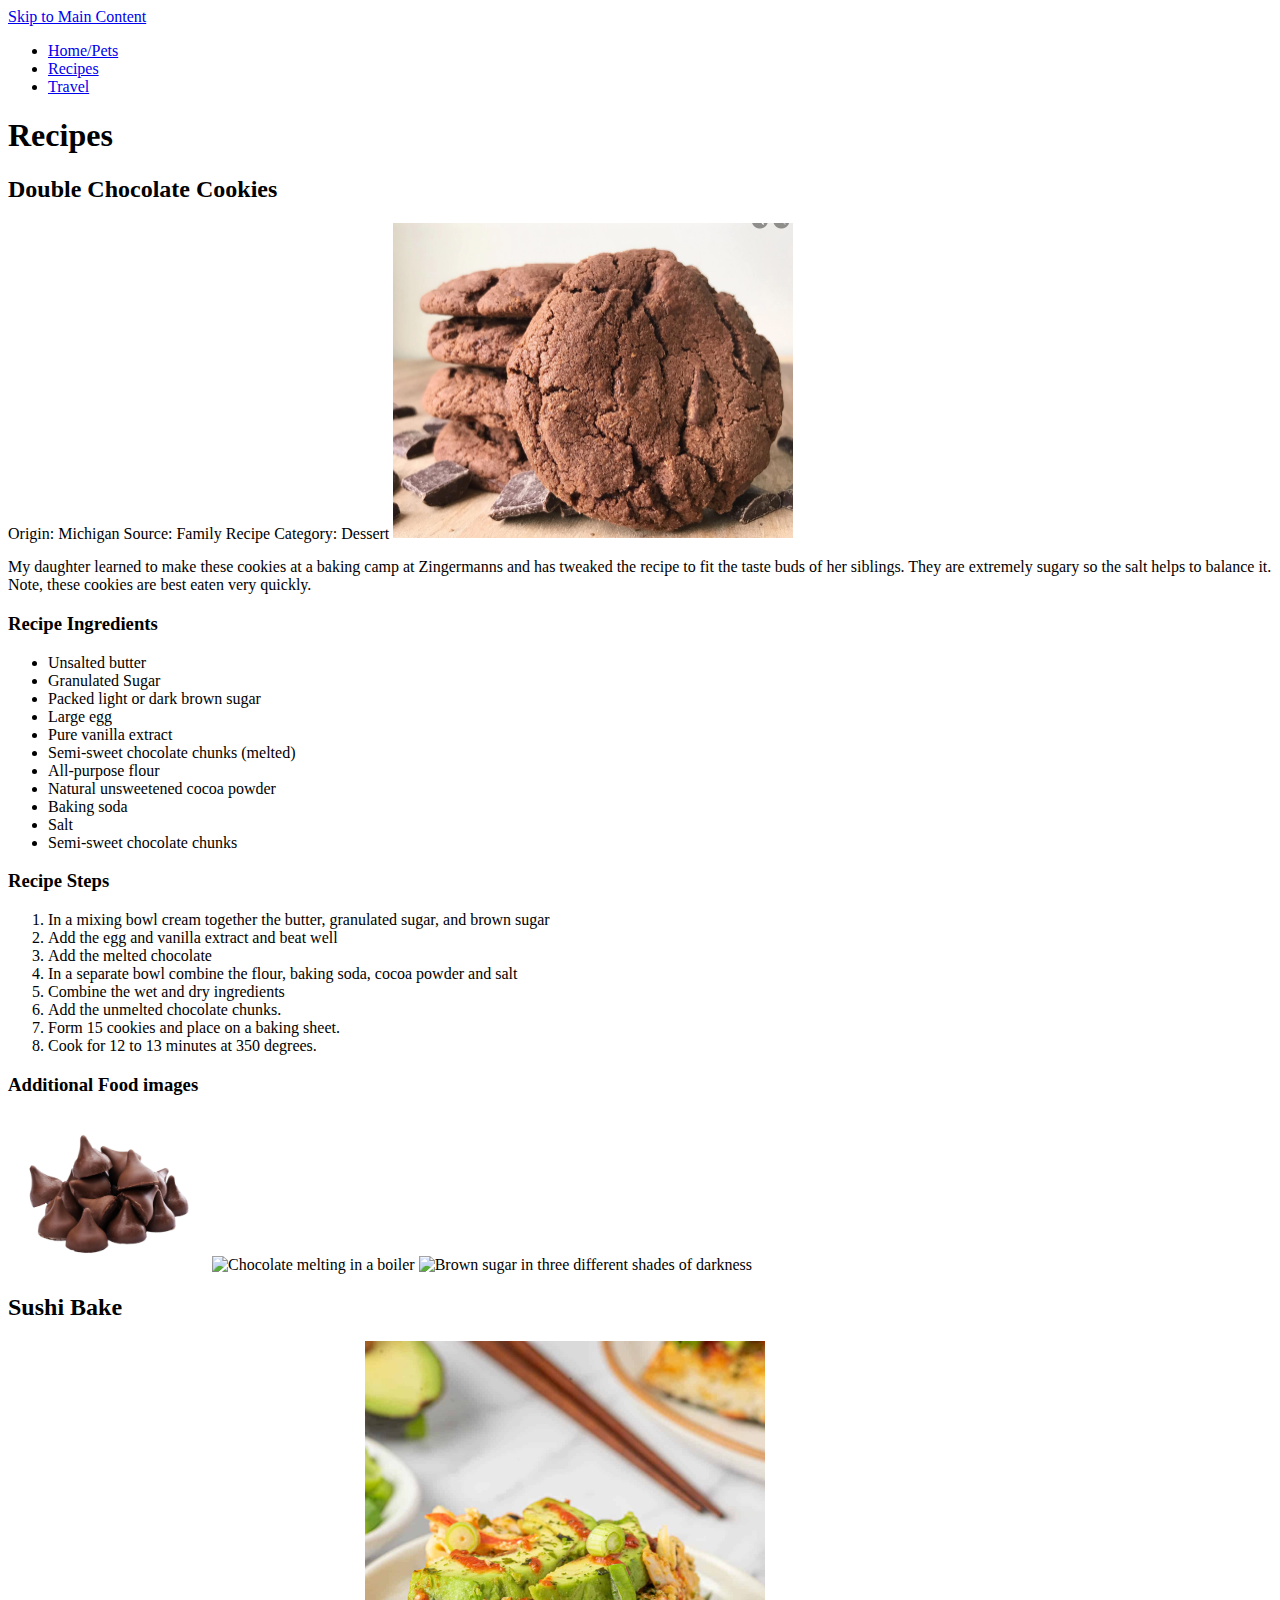
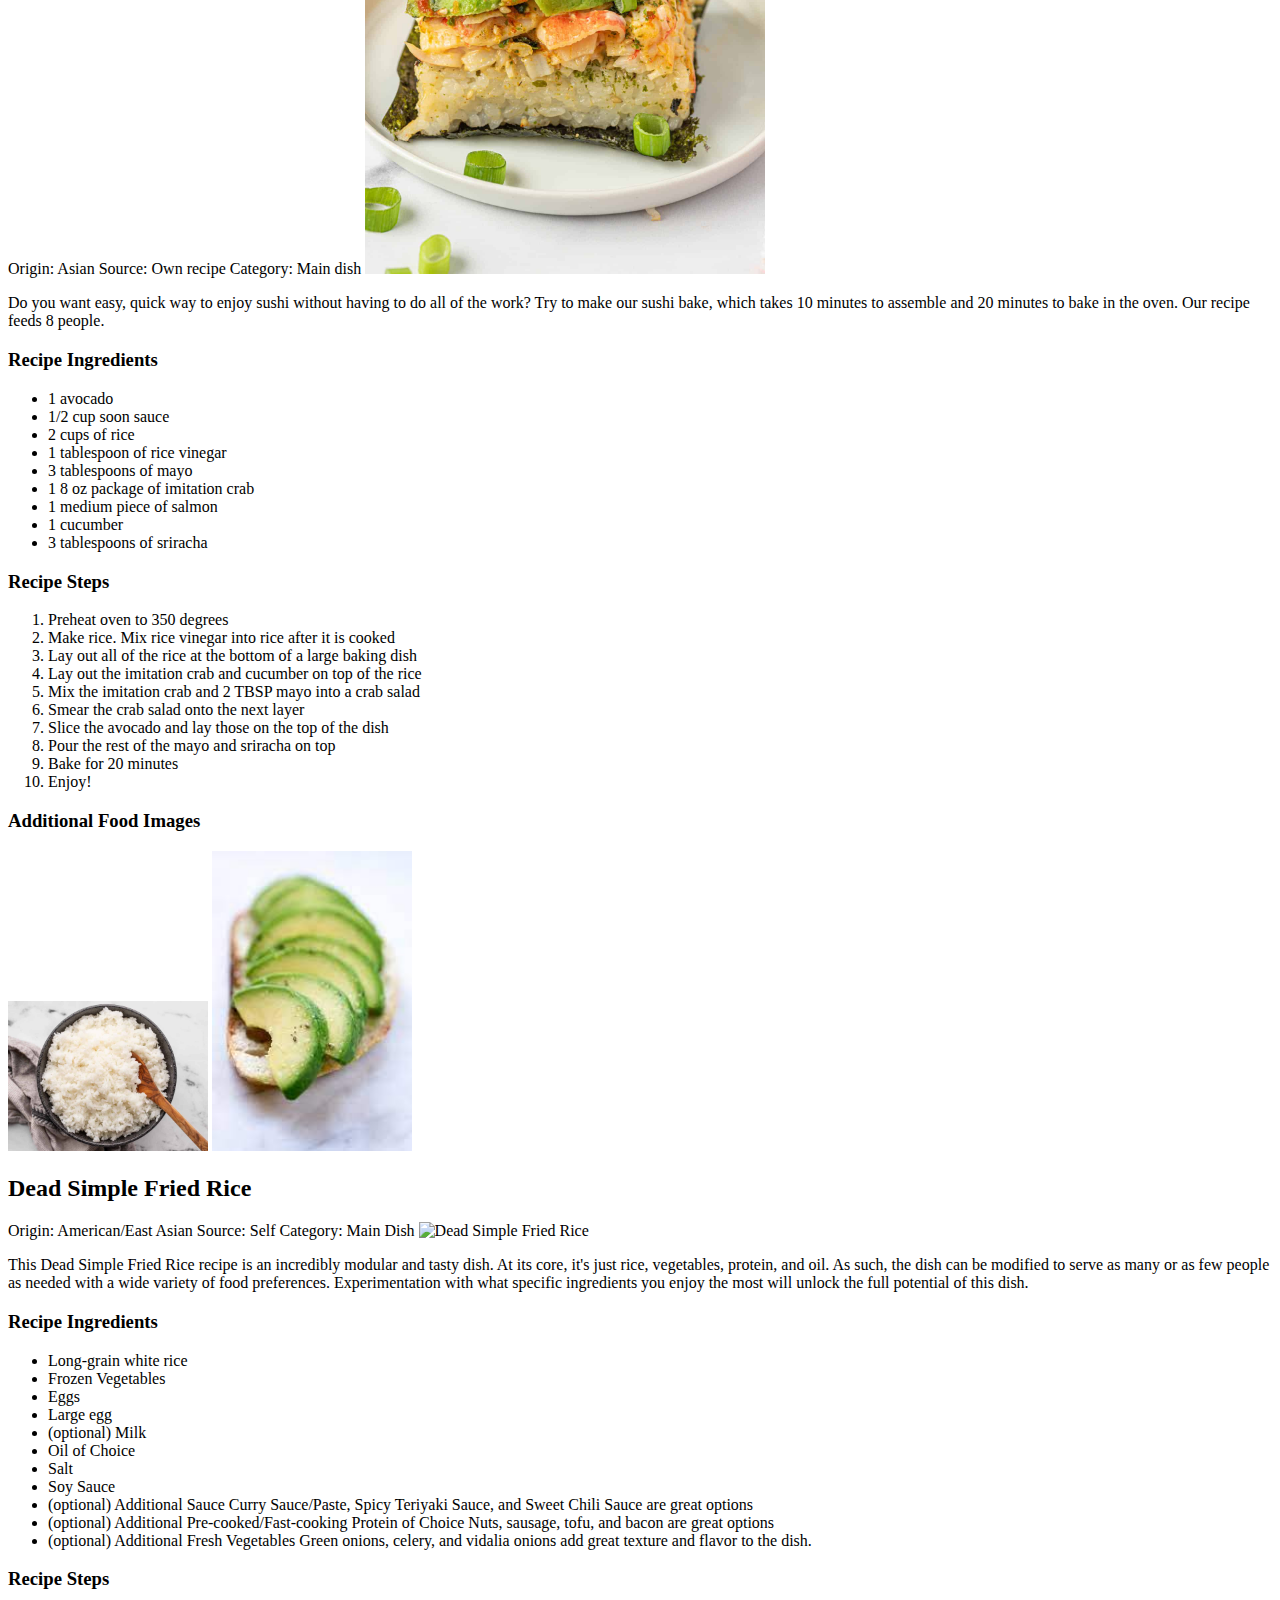
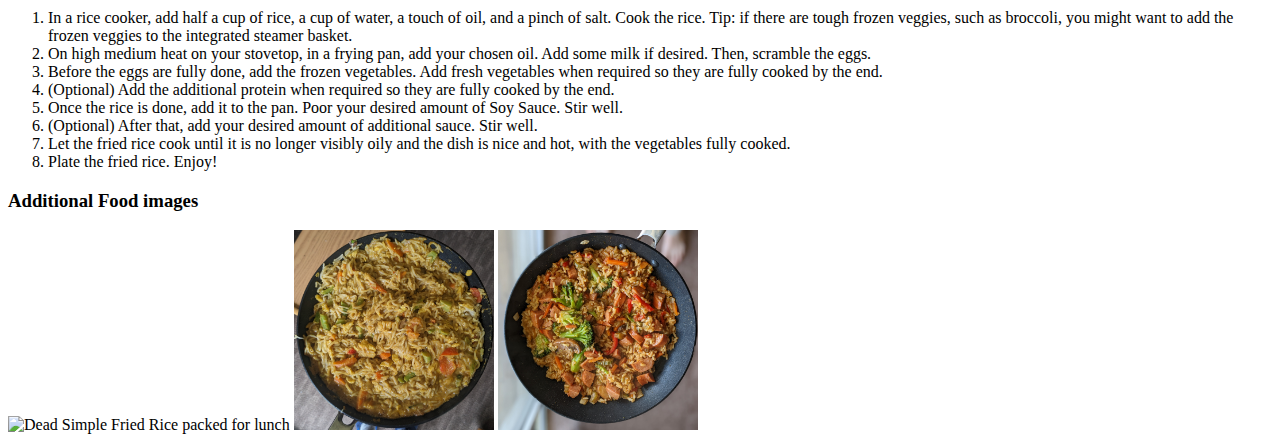
==== recipes.html @ f9e8732b "first commit" ====
<!DOCTYPE html>
<html lang="en">
<head>
    <meta charset="UTF-8">
    <meta name="viewport" content="width=device-width, initial-scale=1.0">
    <title>Recipes</title>
    <link rel="stylesheet" href="css/reset.css">
    <link rel="stylesheet" href="css/style.css">
    <script src="js/fir.js"></script>
</head>
<body>
    <a href="#main" id = "skip">Skip to Main Content</a>
    <nav>
        <ul>
            <li><a href="index.html">Home/Pets</a></li>
            <li><a href="recipes.html" class="current-page">Recipes</a></li>
            <li><a href="travel.html">Travel</a></li>
        </ul>
    </nav>
   <h1 id = "header">Recipes</h1>
    <main id = "main">
    <div class = "grid-container">
    <div>
        <h2>Double Chocolate Cookies</h2>
        <span>Origin: Michigan</span>
        <span>Source: Family Recipe</span>
        <span>Category: Dessert</span>

        <img src="images/double_chocolate_cookies.png" width = "400" alt="">
        <p>My daughter learned to make these cookies at a baking camp at Zingermanns and has tweaked the recipe to fit the taste buds of her siblings.  They are extremely sugary so the salt helps to balance it.  Note, these cookies are best eaten very quickly.</p>
        <h3>Recipe Ingredients</h3>
        <ul>
            <li>Unsalted butter</li>
            <li>Granulated Sugar</li>
            <li>Packed light or dark brown sugar</li>
            <li>Large egg</li>
            <li>Pure vanilla extract</li>
            <li>Semi-sweet chocolate chunks (melted)</li>
            <li>All-purpose flour</li>
            <li>Natural unsweetened cocoa powder</li>
            <li>Baking soda</li>
            <li>Salt</li>
            <li>Semi-sweet chocolate chunks</li>
        </ul>

        <h3>Recipe Steps</h3> 
        <ol>
            <li>In a mixing bowl cream together the butter, granulated sugar, and brown sugar</li>
            <li>Add the egg and vanilla extract and beat well</li>
            <li>Add the melted chocolate</li>
            <li>In a separate bowl combine the flour, baking soda, cocoa powder and salt</li>
            <li>Combine the wet and dry ingredients</li>
            <li>Add the unmelted chocolate chunks.</li> 
            <li>Form 15 cookies and place on a baking sheet.</li>
            <li>Cook for 12 to 13 minutes at 350 degrees.</li>
        </ol>

        <h3>Additional Food images</h3>
        <img src="images/double_chocolate_chips.png" width = "200" alt="A small pile of chocolate chips">
        <img src="https://images.immediate.co.uk/production/volatile/sites/30/2020/08/chocolate-d9ba778.jpg?quality=90&webp=true&resize=600,545" width = "200" alt="Chocolate melting in a boiler">
        <img src="https://upload.wikimedia.org/wikipedia/commons/8/82/Brown_sugar_examples.JPG" width = "200" alt="Brown sugar in three different shades of darkness">

        <!-- Colleen van Lent -->

    </div>
    <div>
        <h2>Sushi Bake</h2>
            <span>Origin: Asian</span>
            <span>Source: Own recipe</span>
            <span>Category: Main dish</span>

            <img src="images/sushiBake.jpeg" width="400" alt="">
            <p>Do you want easy, quick way to enjoy sushi without having to do all of the work? Try to make our sushi bake, which
                takes 10 minutes to assemble and 20 minutes to bake in the oven. Our recipe feeds 8 people.
            </p>

            <h3>Recipe Ingredients</h3>
            <ul>
                <li>1 avocado</li>
                <li>1/2 cup soon sauce</li>
                <li>2 cups of rice</li>
                <li>1 tablespoon of rice vinegar</li>
                <li>3 tablespoons of mayo</li>
                <li>1 8 oz package of imitation crab</li>
                <li>1 medium piece of salmon</li>
                <li>1 cucumber</li>
                <li>3 tablespoons of sriracha</li>
            </ul>

            <h3>Recipe Steps</h3>
            <ol>
                <li>Preheat oven to 350 degrees</li>
                <li>Make rice. Mix rice vinegar into rice after it is cooked</li>
                <li>Lay out all of the rice at the bottom of a large baking dish</li>
                <li>Lay out the imitation crab and cucumber on top of the rice</li>
                <li>Mix the imitation crab and 2 TBSP mayo into a crab salad</li>
                <li>Smear the crab salad onto the next layer</li>
                <li>Slice the avocado and lay those on the top of the dish</li>
                <li>Pour the rest of the mayo and sriracha on top</li>
                <li>Bake for 20 minutes</li>
                <li>Enjoy!</li>
            </ol>

            <h3>Additional Food Images</h3>
            <img src="images/rice.jpeg" width="200" alt="Make your rice and mix the rice vinegar into it">
            <img src="images/avocado.jpeg" width="200" alt="Sliced avocado from step 7">
            <!-- Ethan Tai, Joshua Vijayasegar -->
        </div>
    
            <div>
                    <h2>Dead Simple Fried Rice</h2>
                    <span>Origin: American/East Asian</span>
                    <span>Source: Self</span>
                    <span>Category: Main Dish</span>
    
                    <img src="images/dead-simple-fried-rice-primary.jpg" width = "400" alt="Dead Simple Fried Rice">
                    <p>This Dead Simple Fried Rice recipe is an incredibly modular and tasty dish. At its core, it's just rice, vegetables, protein, and oil. As such, the dish can be modified to serve as many or as few people as needed with a wide variety of food preferences. Experimentation with what specific ingredients you enjoy the most will unlock the full potential of this dish.</p>
                    <h3>Recipe Ingredients</h3>
                    <ul>
                        <li>Long-grain white rice</li>
                        <li>Frozen Vegetables</li>
                        <li>Eggs</li>
                        <li>Large egg</li>
                        <li>(optional) Milk</li>
                        <li>Oil of Choice</li>
                        <li>Salt</li>
                        <li>Soy Sauce</li>
                        <li>(optional) Additional Sauce
                            Curry Sauce/Paste, Spicy Teriyaki Sauce, and Sweet Chili Sauce are great options</li>
                        <li>(optional) Additional Pre-cooked/Fast-cooking Protein of Choice
                            Nuts, sausage, tofu, and bacon are great options</li>
                        <li>(optional) Additional Fresh Vegetables
                            Green onions, celery, and vidalia onions add great texture and flavor to the dish.</li>
                    </ul>
    
                    <h3>Recipe Steps</h3> 
                    <ol>
                        <li>In a rice cooker, add half a cup of rice, a cup of water, a touch of oil, and a pinch of salt. Cook the rice. Tip: if there are tough frozen veggies, such as broccoli, you might want to add the frozen veggies to the integrated steamer basket.</li>
                        <li>On high medium heat on your stovetop, in a frying pan, add your chosen oil. Add some milk if desired. Then, scramble the eggs.</li>
                        <li>Before the eggs are fully done, add the frozen vegetables. Add fresh vegetables when required so they are fully cooked by the end.</li>
                        <li>(Optional) Add the additional protein when required so they are fully cooked by the end.</li>
                        <li>Once the rice is done, add it to the pan. Poor your desired amount of Soy Sauce. Stir well.</li>
                        <li>(Optional) After that, add your desired amount of additional sauce. Stir well.</li> 
                        <li>Let the fried rice cook until it is no longer visibly oily and the dish is nice and hot, with the vegetables fully cooked.</li>
                        <li>Plate the fried rice. Enjoy! </li>
                    </ol>


                    <h3>Additional Food images</h3>
                    <img src="images/dead-simple-fried-rice-1.jpg" width = "200" alt="Dead Simple Fried Rice packed for lunch">
                    <img src="images/dead-simple-fried-rice-2.jpg" width = "200" alt="Another photo of the Dead Simple Fried Rice in a frying pan">
                    <img src="images/dead-simple-fried-rice-3.jpg" width = "200" alt="An additional photo of the Dead Simple Fried Rice in a frying pan">
    
                    <!-- Tristan Goodell -->
    
                </div>
            </div>
    </main>
</body>
</html>
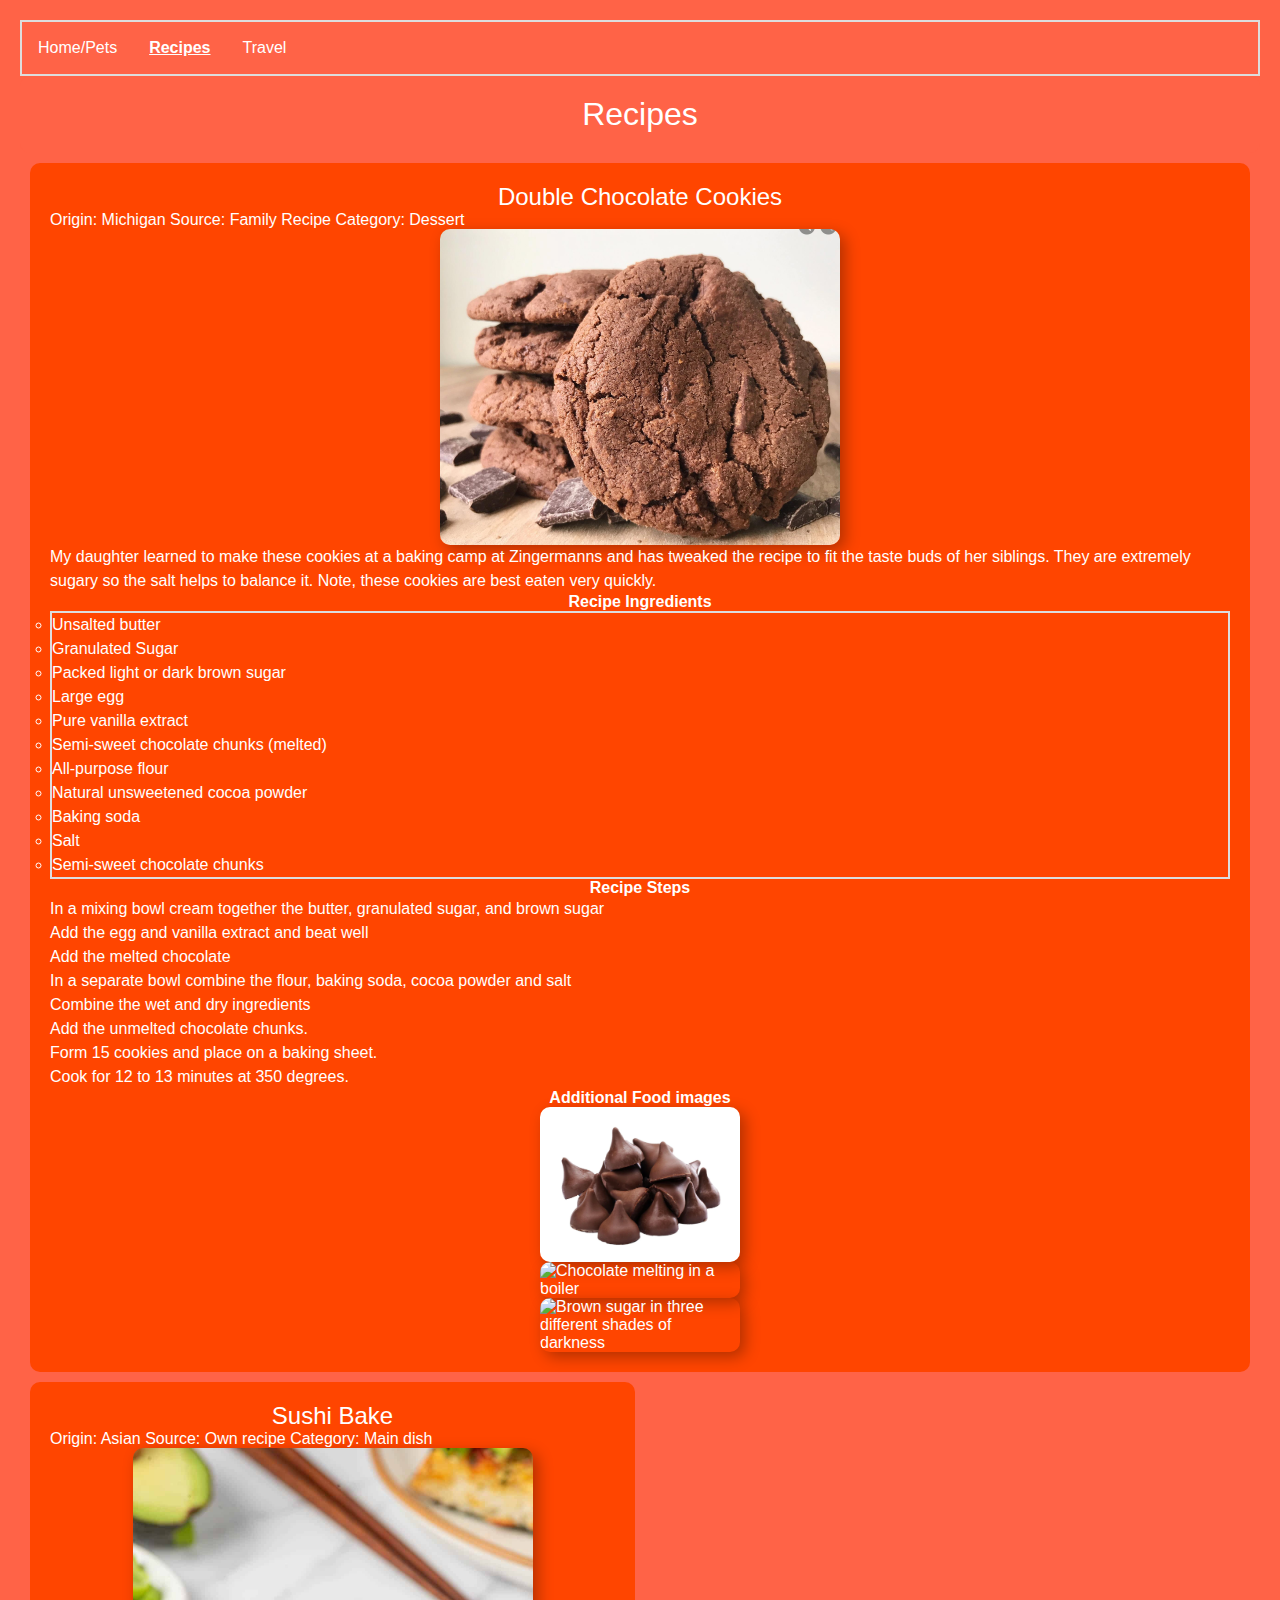
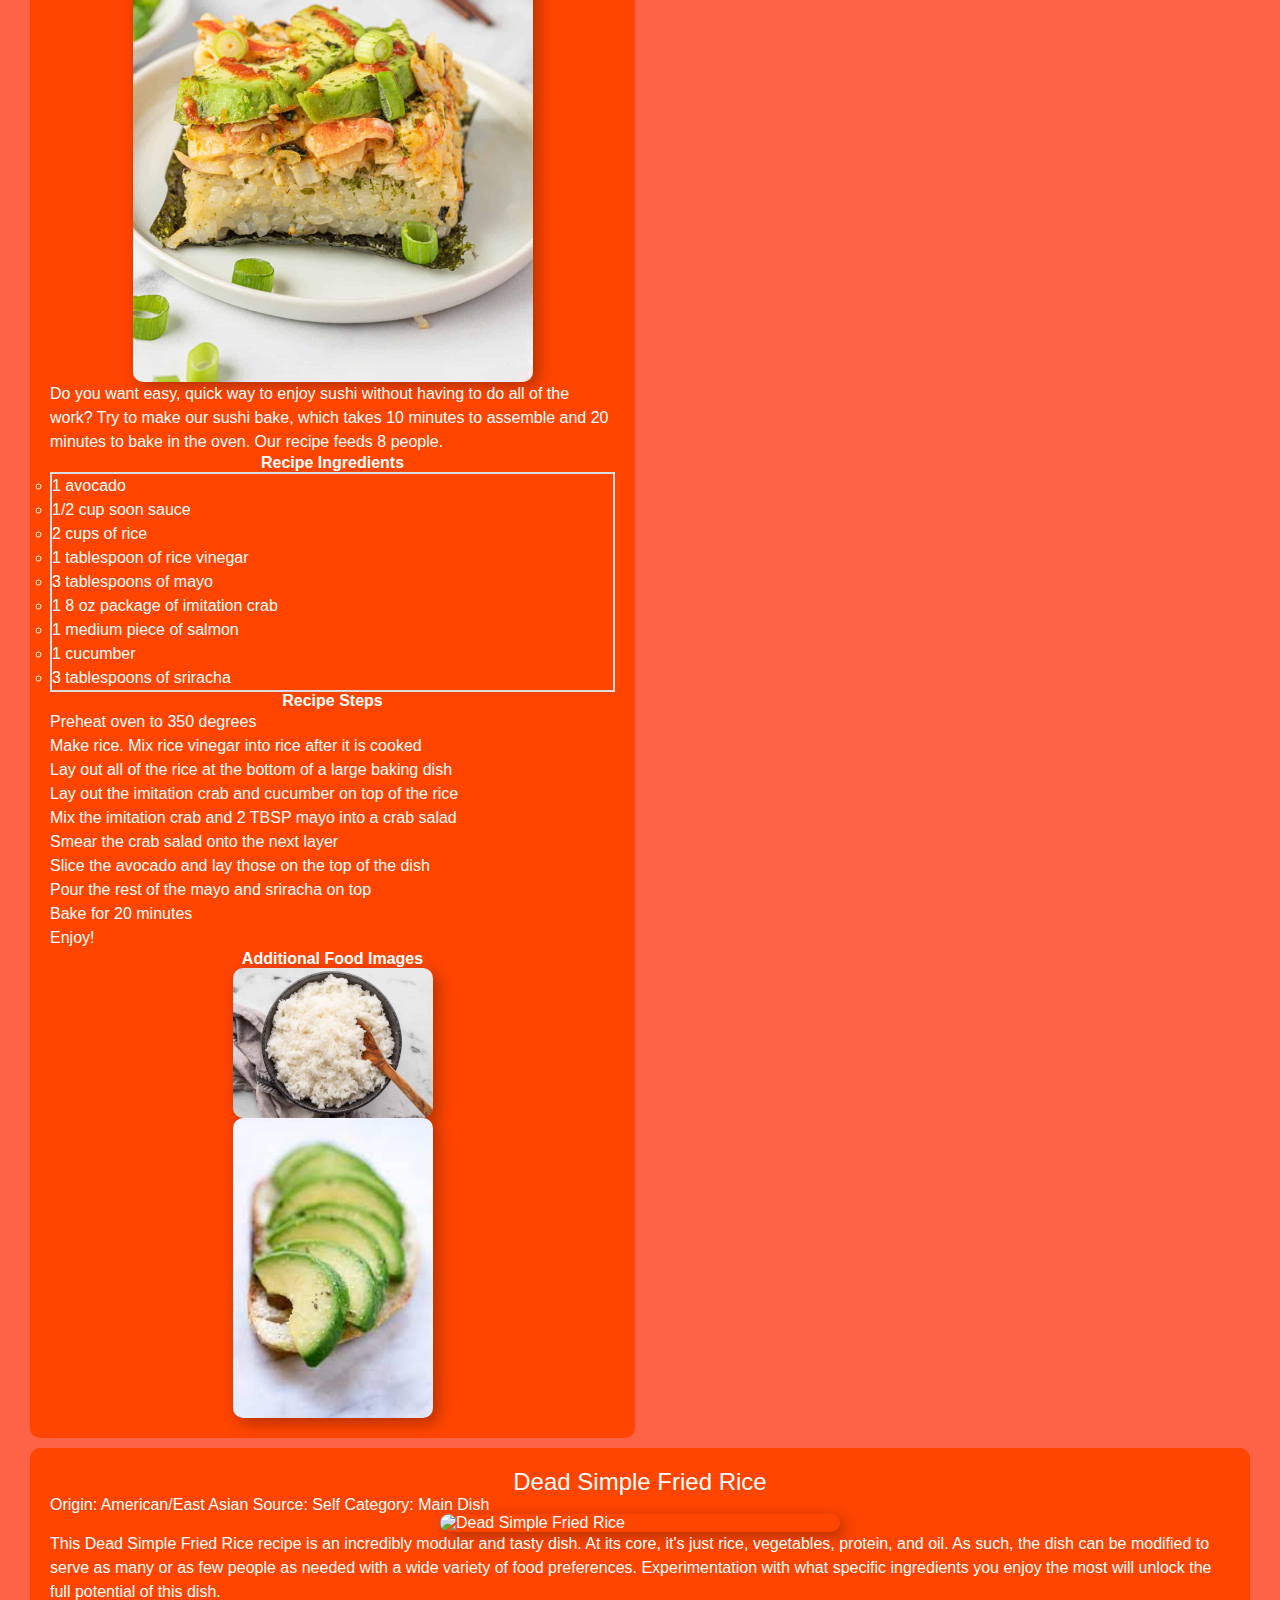
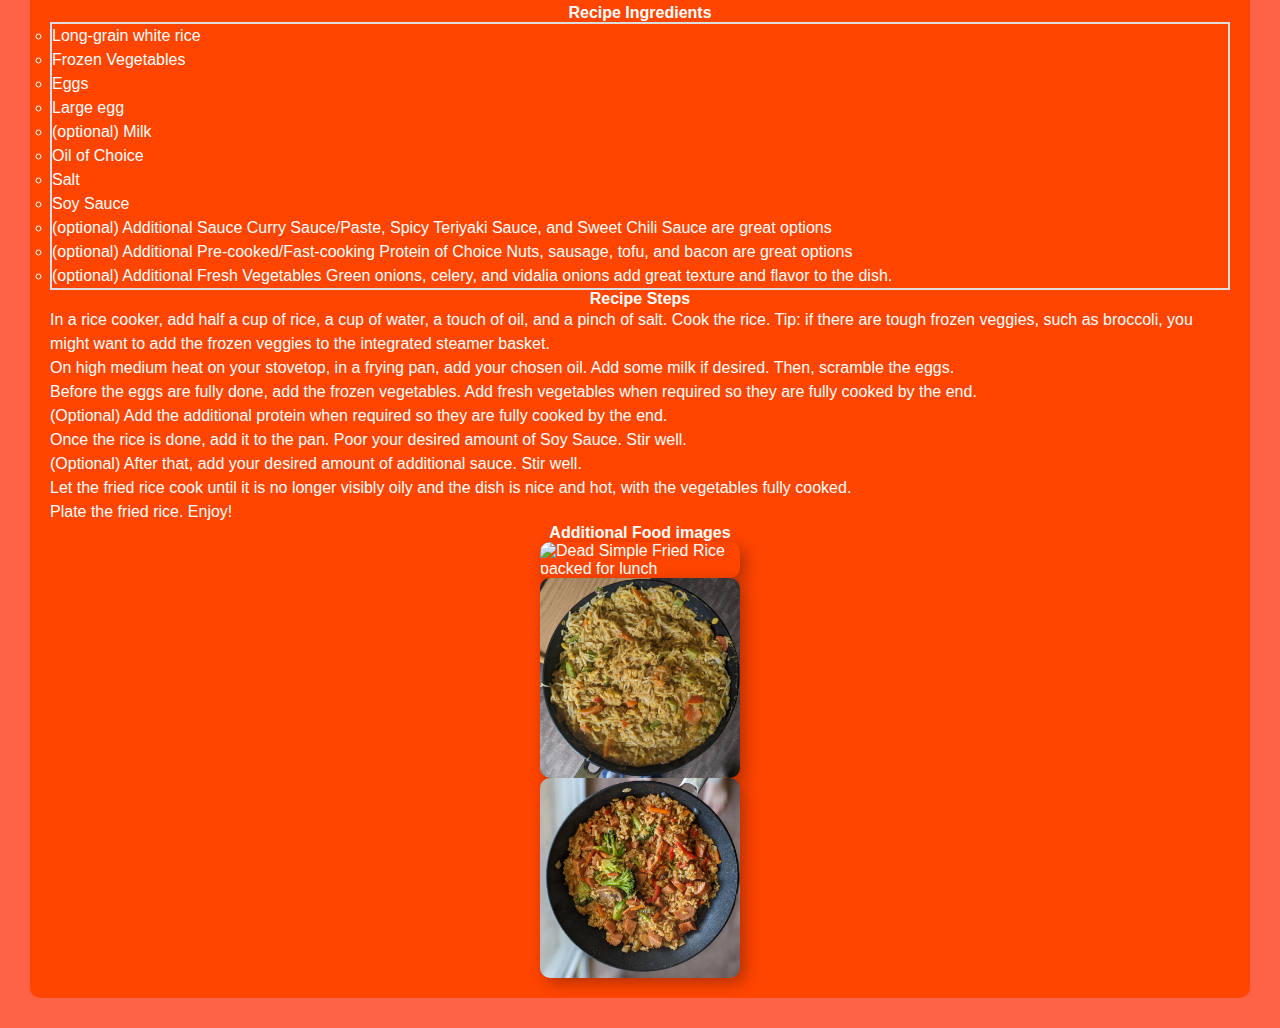
==== commit ccbeccbb: "Uppercase" ====
--- a/recipes.html
+++ b/recipes.html
@@ -4,9 +4,9 @@
     <meta charset="UTF-8">
     <meta name="viewport" content="width=device-width, initial-scale=1.0">
     <title>Recipes</title>
-    <link rel="stylesheet" href="css/reset.css">
-    <link rel="stylesheet" href="css/style.css">
-    <script src="js/fir.js"></script>
+    <link rel="stylesheet" href="CSS/reset.css">
+    <link rel="stylesheet" href="CSS/style.css">
+    <script src="JS/fir.js"></script>
 </head>
 <body>
     <a href="#main" id = "skip">Skip to Main Content</a>
--- a/CSS/style.css
+++ b/CSS/style.css
@@ -0,0 +1,188 @@
+#skip {
+    position: absolute;
+    top: -40px;
+    left: 0;
+    background: #000;
+    color: #fff;
+    padding: 8px;
+    z-index: 100;
+    transition: top 1s ease-in-out;
+}
+
+#skip:focus {
+    top: 0;
+}
+
+@media screen and (max-width: 600px) {
+    #skip {
+        display: none;
+    }
+}
+
+.current-page {
+    font-weight: bold;
+    text-decoration: underline;
+}
+
+nav ul {
+    list-style-type: none;
+    margin: 0;
+    padding: 0;
+    overflow: hidden;
+    background-color: #ff6347; 
+}
+
+nav ul li {
+    float: left;
+}
+
+nav ul li a {
+    display: block;
+    color: white; 
+    text-align: center;
+    padding: 14px 16px; 
+    text-decoration: none;
+    transition: background-color 0.3s ease; 
+}
+
+nav ul li a:hover {
+    background-color: #ff4500; 
+}
+
+@media screen and (max-width: 600px) {
+    nav ul li {
+        float: none;
+        width: 100%; 
+    }
+}
+
+
+
+.grid-container {
+    display: grid;
+    grid-template-columns: repeat(2, 1fr);
+    gap: 10px;
+    padding: 10px;
+    background-color: #ff6347; /* Tomato color */
+}
+
+.grid-container > div {
+    background-color: #ff4500; 
+    color: white;
+    padding: 20px;
+    border-radius: 10px;
+}
+
+.grid-container > div:nth-child(odd) {
+    grid-column: span 2;
+}
+
+@media screen and (max-width: 600px) {
+    .grid-container {
+        grid-template-columns: 1fr;
+    }
+
+    .grid-container > div:nth-child(odd) {
+        grid-column: span 1;
+    }
+}
+
+nav ul li a {
+   
+    transition: background-color 0.3s ease, transform 0.3s ease;
+}
+
+nav ul li a:hover,
+nav ul li a:focus {
+    background-color: #ff4500;
+    transform: scale(1.2) rotate(15deg);
+}
+h1 {
+    font-size: 2em; 
+    color: white;
+    background-color: #ff6347; 
+    padding: 20px;
+    border-radius: 10px;
+    text-align: center;
+}
+#header {
+    transition: all 0.5s ease;
+}
+
+.hidden {
+    opacity: 0;
+}
+
+@media (prefers-reduced-motion: reduce) {
+    * {
+        animation-duration: 0.01ms !important;
+        animation-iteration-count: 1 !important;
+        transition-duration: 0.01ms !important;
+        scroll-behavior: auto !important;
+    }
+}
+
+body {
+    font-family: Arial, sans-serif; /* adjust as needed */
+    background-color: #ff6347; /* Tomato color */
+    color: white; /* White color */
+    padding: 20px;
+}
+
+h1, h2, h3 {
+    text-align: center;
+}
+
+h2 {
+    font-size: 1.5em; /* adjust as needed */
+}
+
+p, li {
+    font-size: 1em; /* adjust as needed */
+    line-height: 1.5;
+}
+
+img {
+    max-width: 100%;
+    height: auto;
+    display: block;
+    margin: 0 auto;
+}
+
+img{
+    object-fit: cover;
+    border-radius: 10px;
+    box-shadow: 5px 5px 15px rgba(0,0,0,0.3);
+}
+
+video {
+    max-width: 100%;
+    height: auto;
+    display: block;
+    margin: 0 auto;
+    object-fit: cover;
+    border-radius: 10px;
+    box-shadow: 5px 5px 15px rgba(0,0,0,0.3);
+    transition: transform 0.3s ease;
+}
+
+@media (prefers-reduced-motion: reduce) {
+    .gif {
+        background-image: url('static-image.jpg');
+    }
+}
+
+body {
+    font-family:'Gill Sans', 'Gill Sans MT', Calibri, 'Trebuchet MS', sans-serif
+}
+
+ul {
+    list-style-type: circle;
+    border: 2px solid #ddd;
+    
+}
+
+h3{
+    font-size: medium;
+    font-weight: bold;
+}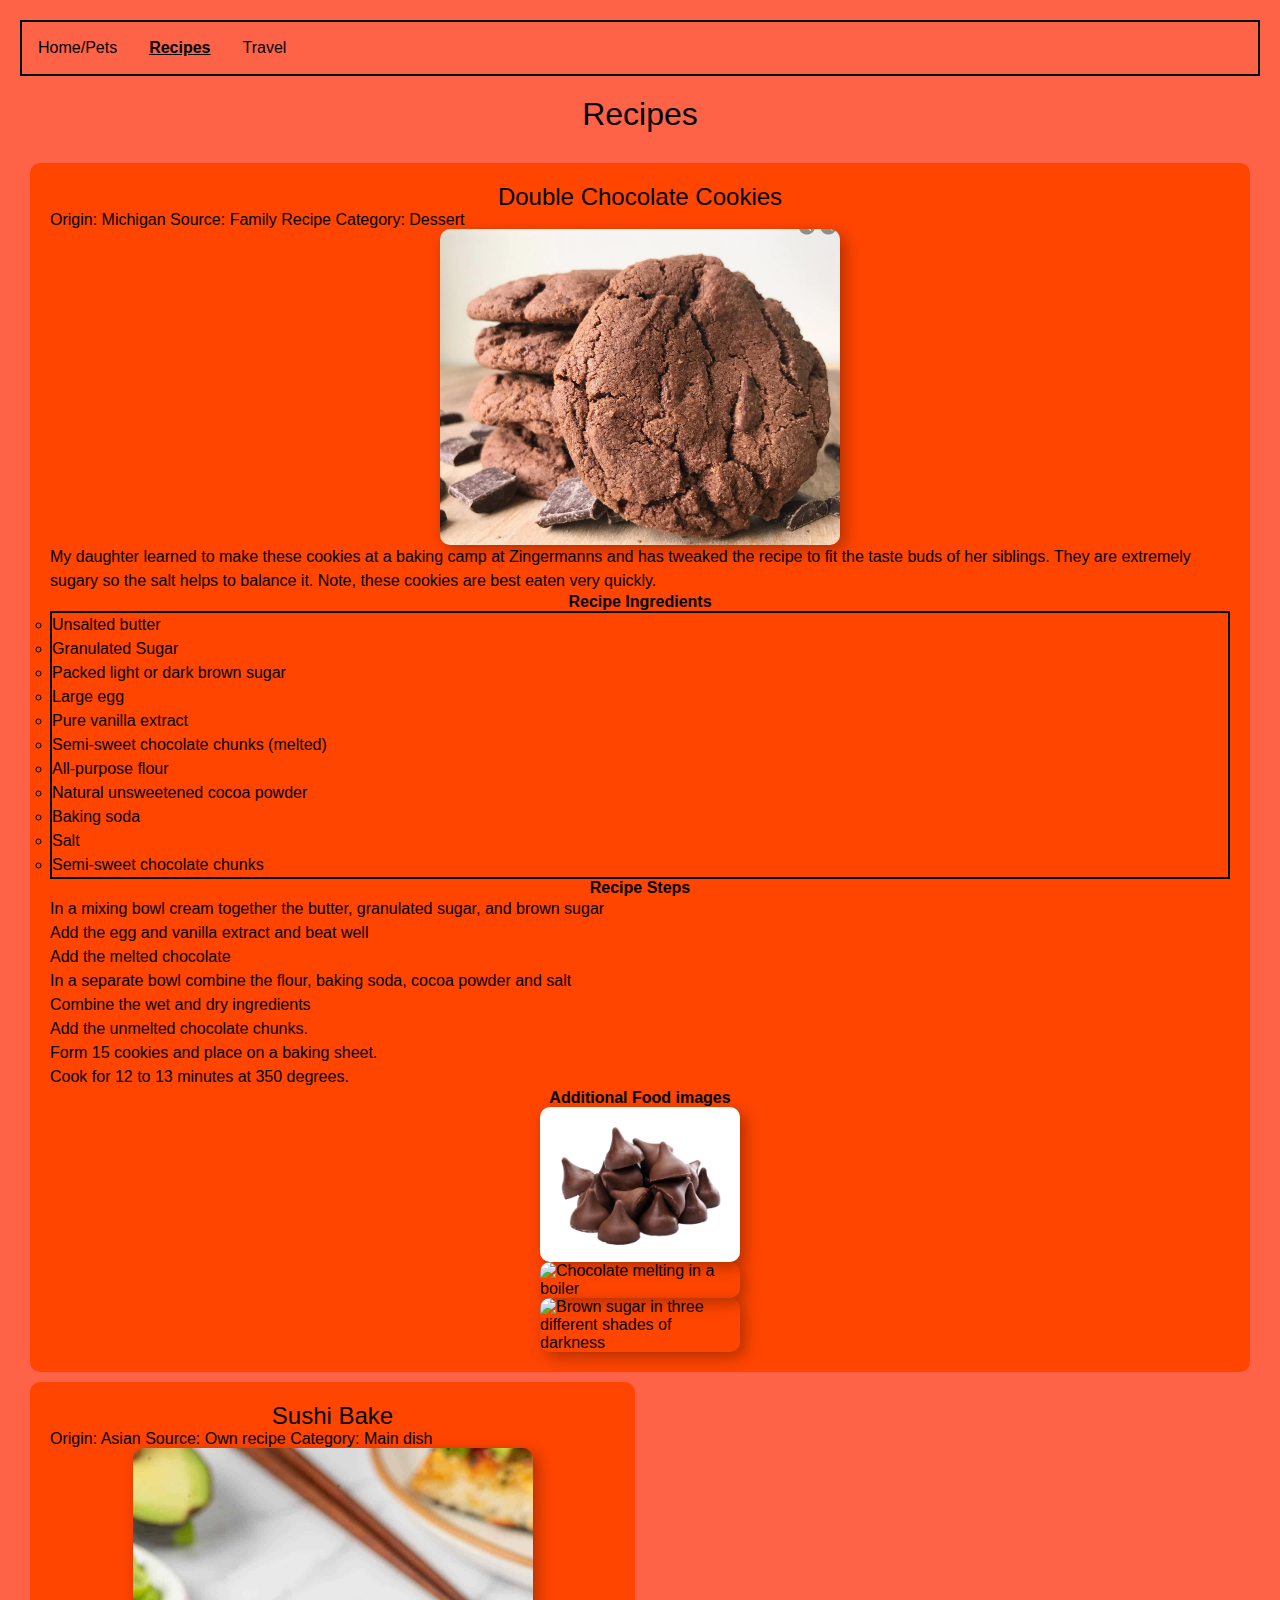
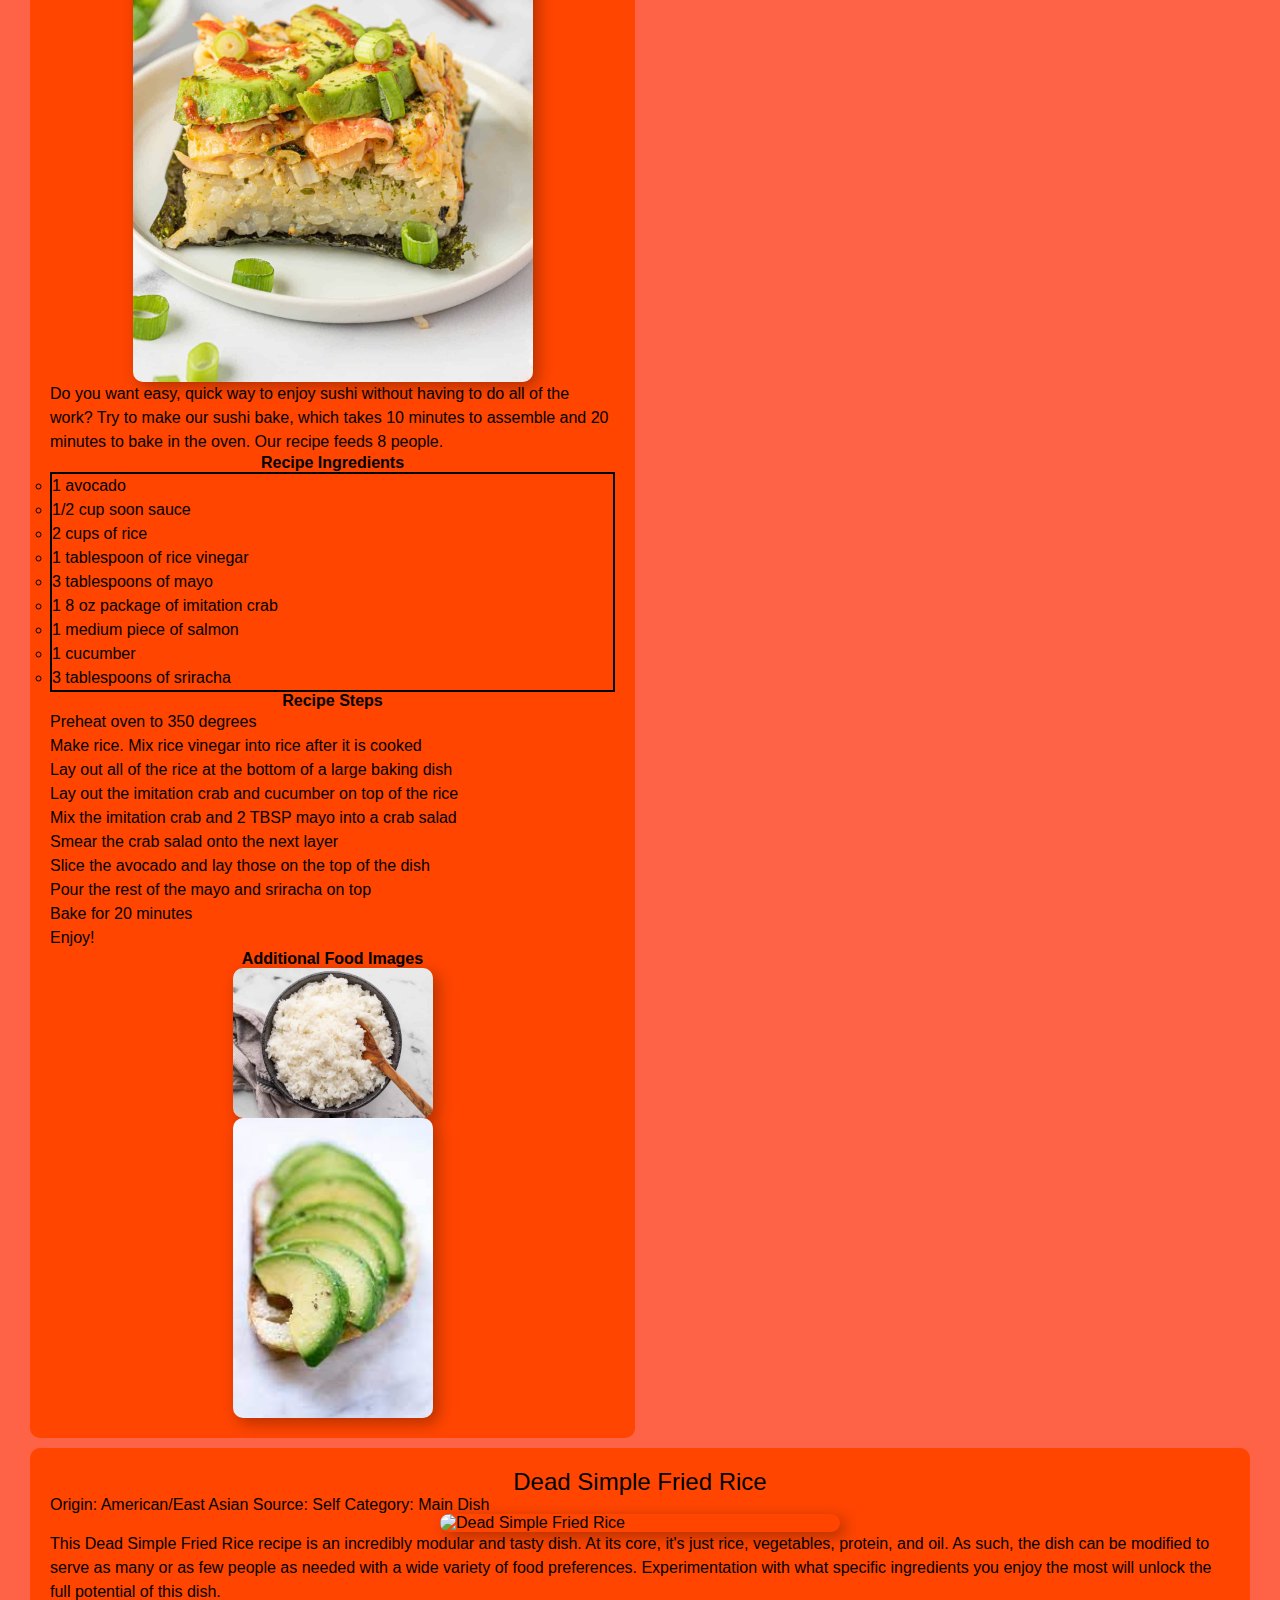
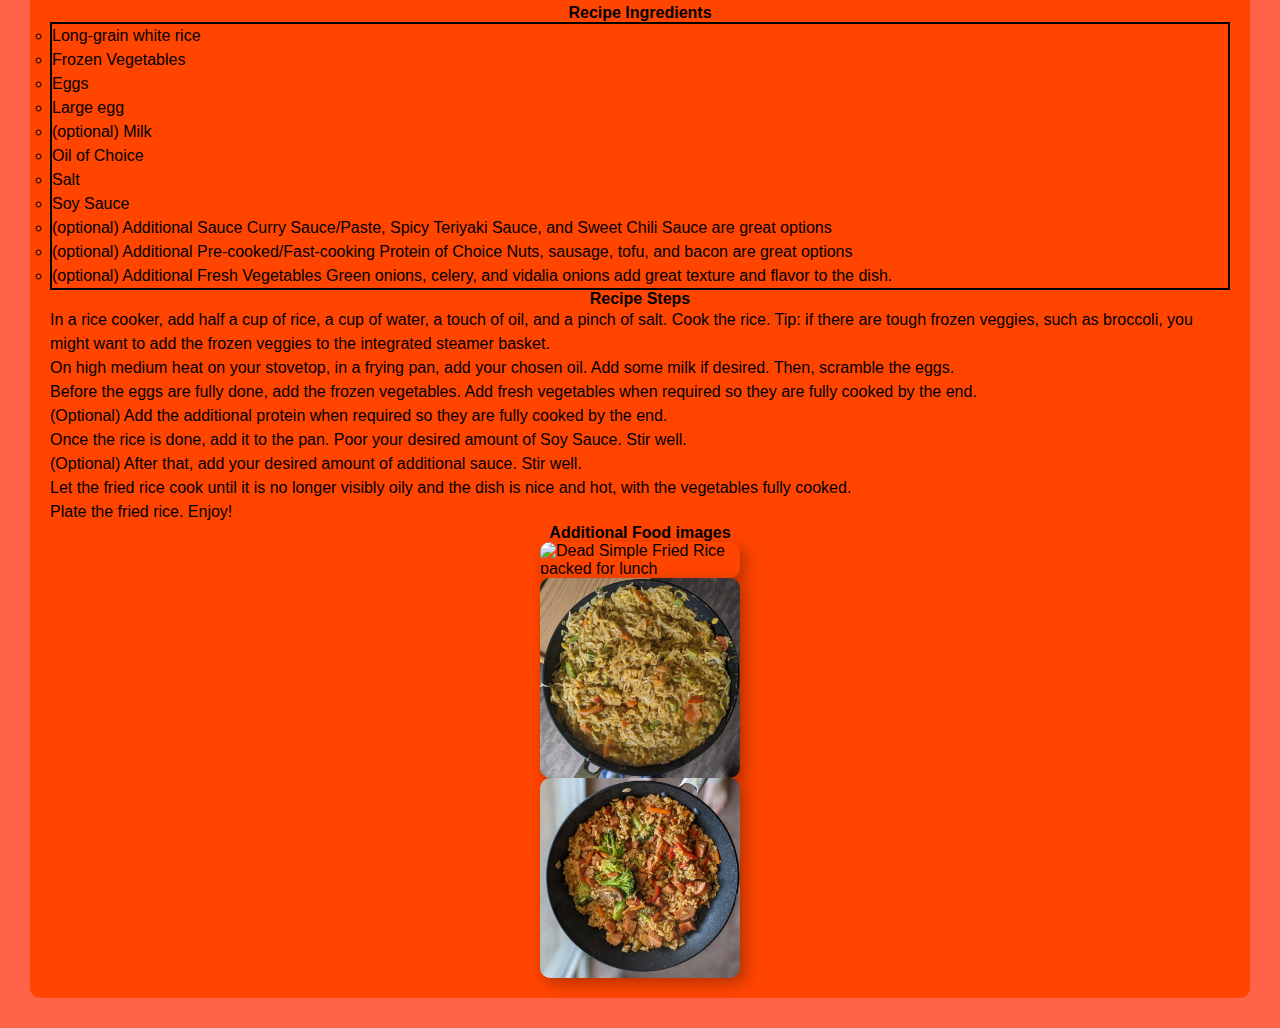
==== commit 15db9b33: "final" ====
--- a/recipes.html
+++ b/recipes.html
@@ -6,7 +6,6 @@
     <title>Recipes</title>
     <link rel="stylesheet" href="CSS/reset.css">
     <link rel="stylesheet" href="CSS/style.css">
-    <script src="JS/fir.js"></script>
 </head>
 <body>
     <a href="#main" id = "skip">Skip to Main Content</a>
--- a/CSS/style.css
+++ b/CSS/style.css
@@ -38,7 +38,7 @@
 
 nav ul li a {
     display: block;
-    color: white; 
+    color: black; 
     text-align: center;
     padding: 14px 16px; 
     text-decoration: none;
@@ -68,7 +68,7 @@
 
 .grid-container > div {
     background-color: #ff4500; 
-    color: white;
+    color: black;
     padding: 20px;
     border-radius: 10px;
 }
@@ -99,7 +99,7 @@
 }
 h1 {
     font-size: 2em; 
-    color: white;
+    color: black;
     background-color: #ff6347; 
     padding: 20px;
     border-radius: 10px;
@@ -125,7 +125,7 @@
 body {
     font-family: Arial, sans-serif; /* adjust as needed */
     background-color: #ff6347; /* Tomato color */
-    color: white; /* White color */
+    color: black; /* White color */
     padding: 20px;
 }
 
@@ -178,7 +178,7 @@
 
 ul {
     list-style-type: circle;
-    border: 2px solid #ddd;
+    border: 2px solid black;
     
 }
 
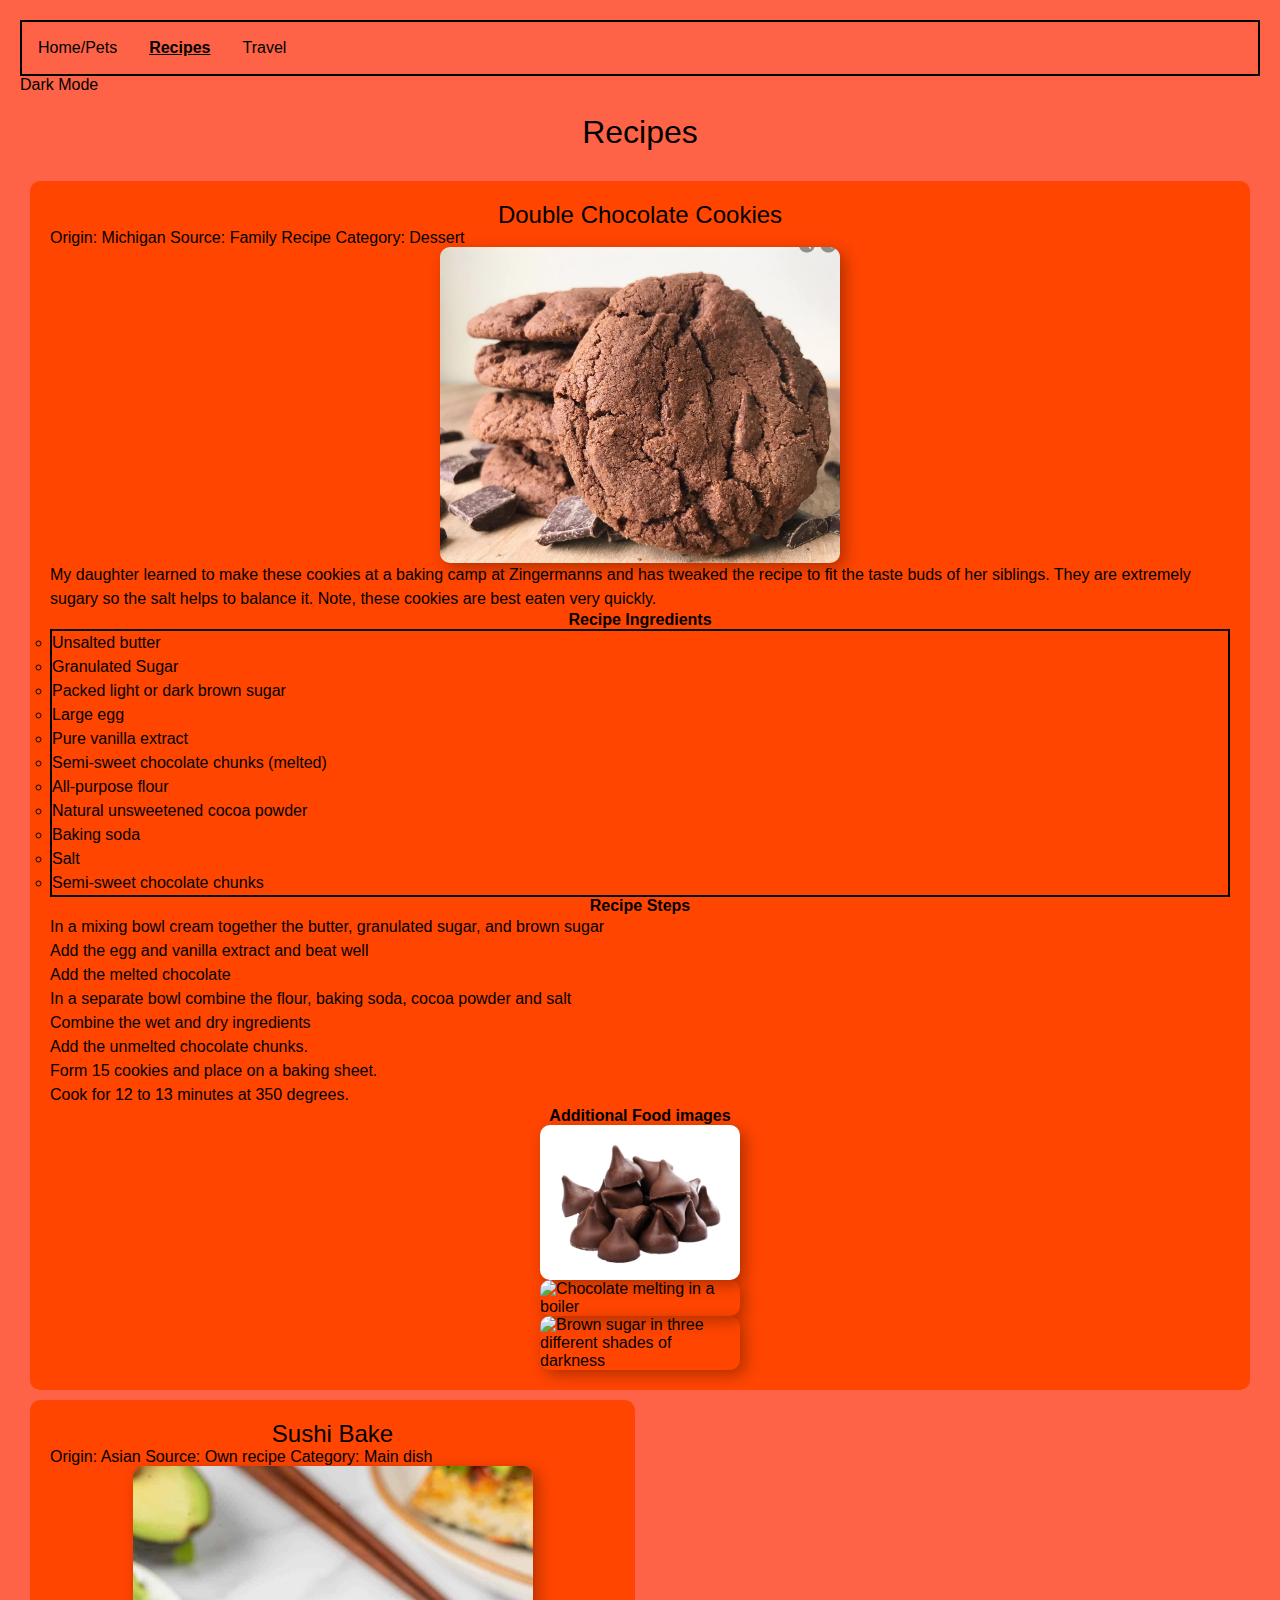
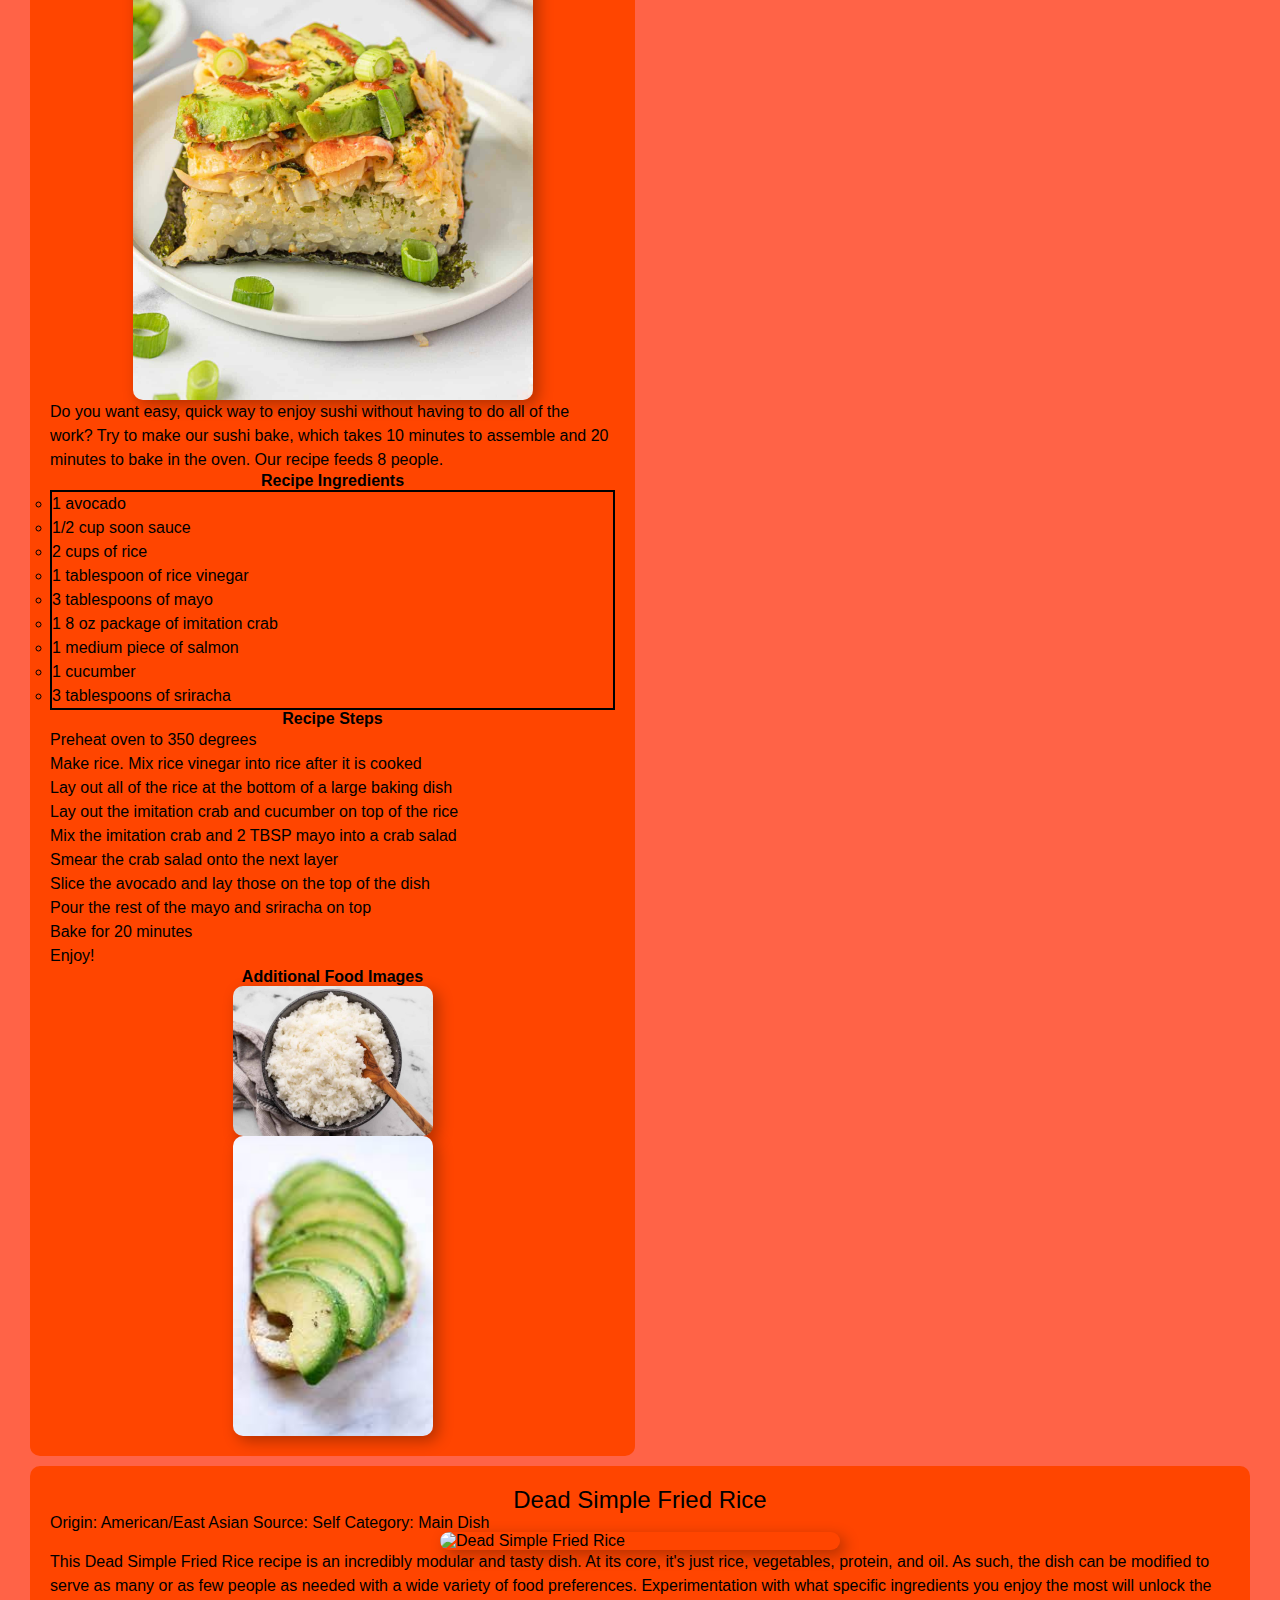
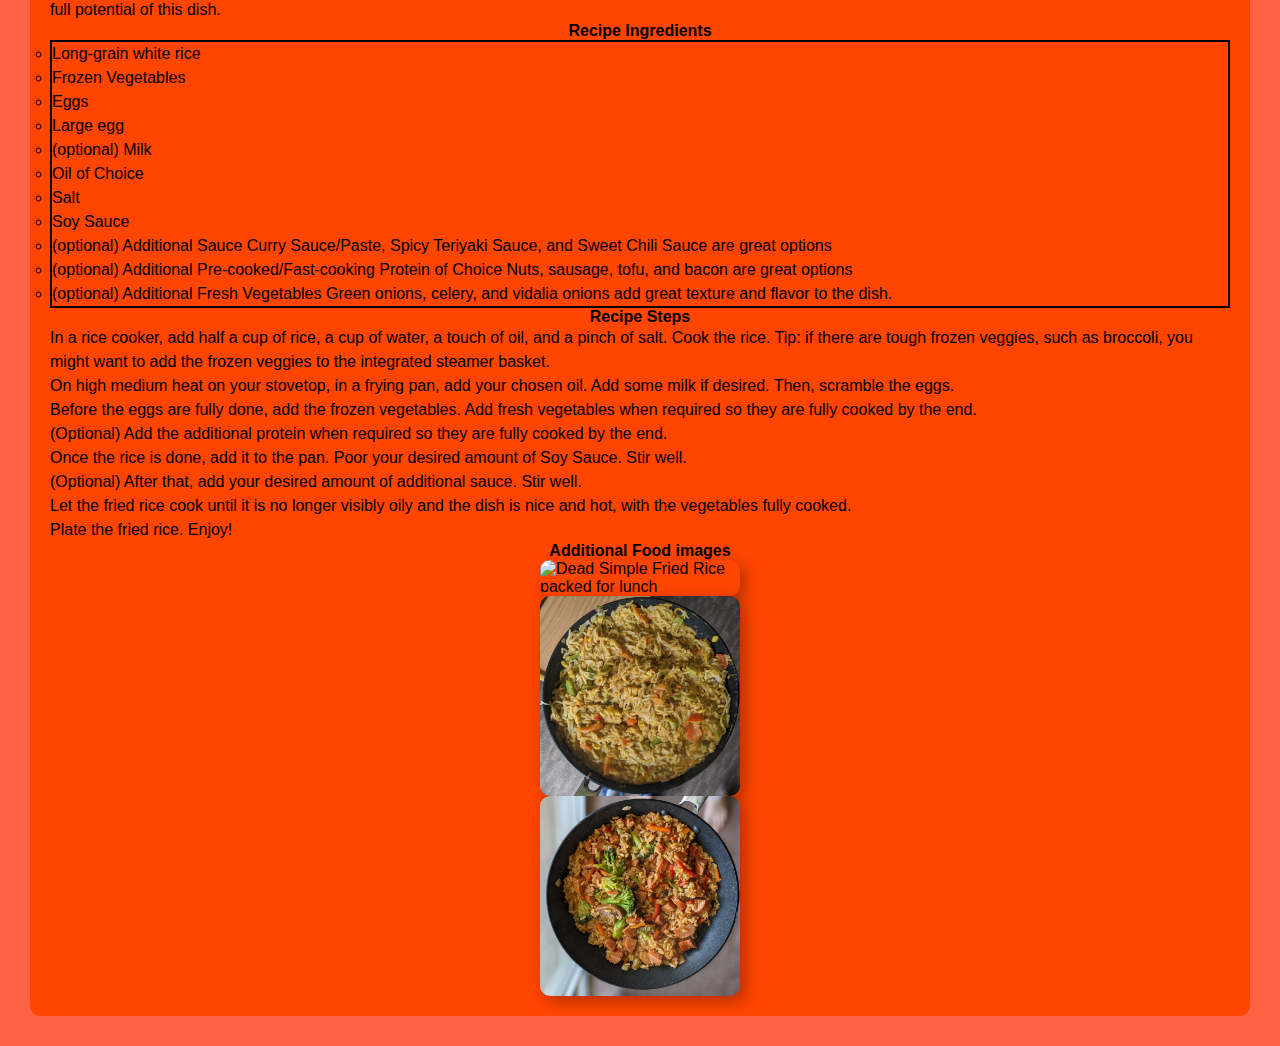
==== commit 0d7b240a: "dark mode" ====
--- a/recipes.html
+++ b/recipes.html
@@ -15,6 +15,8 @@
             <li><a href="recipes.html" class="current-page">Recipes</a></li>
             <li><a href="travel.html">Travel</a></li>
         </ul>
+        <label for="darkMode">Dark Mode</label>
+        <input type="checkbox" id="darkMode">
     </nav>
    <h1 id = "header">Recipes</h1>
     <main id = "main">
@@ -155,5 +157,6 @@
                 </div>
             </div>
     </main>
+    <script src="JS/script.js"></script>
 </body>
 </html>--- a/CSS/style.css
+++ b/CSS/style.css
@@ -123,9 +123,9 @@
 }
 
 body {
-    font-family: Arial, sans-serif; /* adjust as needed */
-    background-color: #ff6347; /* Tomato color */
-    color: black; /* White color */
+    font-family: Arial, sans-serif; 
+    background-color: #ff6347; 
+    color: black; 
     padding: 20px;
 }
 
@@ -134,11 +134,11 @@
 }
 
 h2 {
-    font-size: 1.5em; /* adjust as needed */
+    font-size: 1.5em; 
 }
 
 p, li {
-    font-size: 1em; /* adjust as needed */
+    font-size: 1em;
     line-height: 1.5;
 }
 
@@ -185,4 +185,40 @@
 h3{
     font-size: medium;
     font-weight: bold;
+}
+
+@media screen and (min-width: 600px) and (max-width: 1200px) {
+    .grid-container {
+        grid-template-columns: repeat(3, 1fr);
+    }
+    .grid-container {
+        gap: 20px;
+    }
+    .grid-container > div {
+        padding: 30px;
+    }
+    nav ul li {
+        float: none;
+        width: 100%;
+    }
+    p, li {
+        font-size: 1.2em;
+    }
+    #skip {
+        display: block;
+        top: 0;
+    }
+}
+
+body.dark-mode {
+    background-color: #121212;
+    color: #f5f5f5;
+}
+
+.dark-mode nav {
+    background-color: #333;
+}
+
+.dark-mode .grid-container {
+    background-color: #333;
 }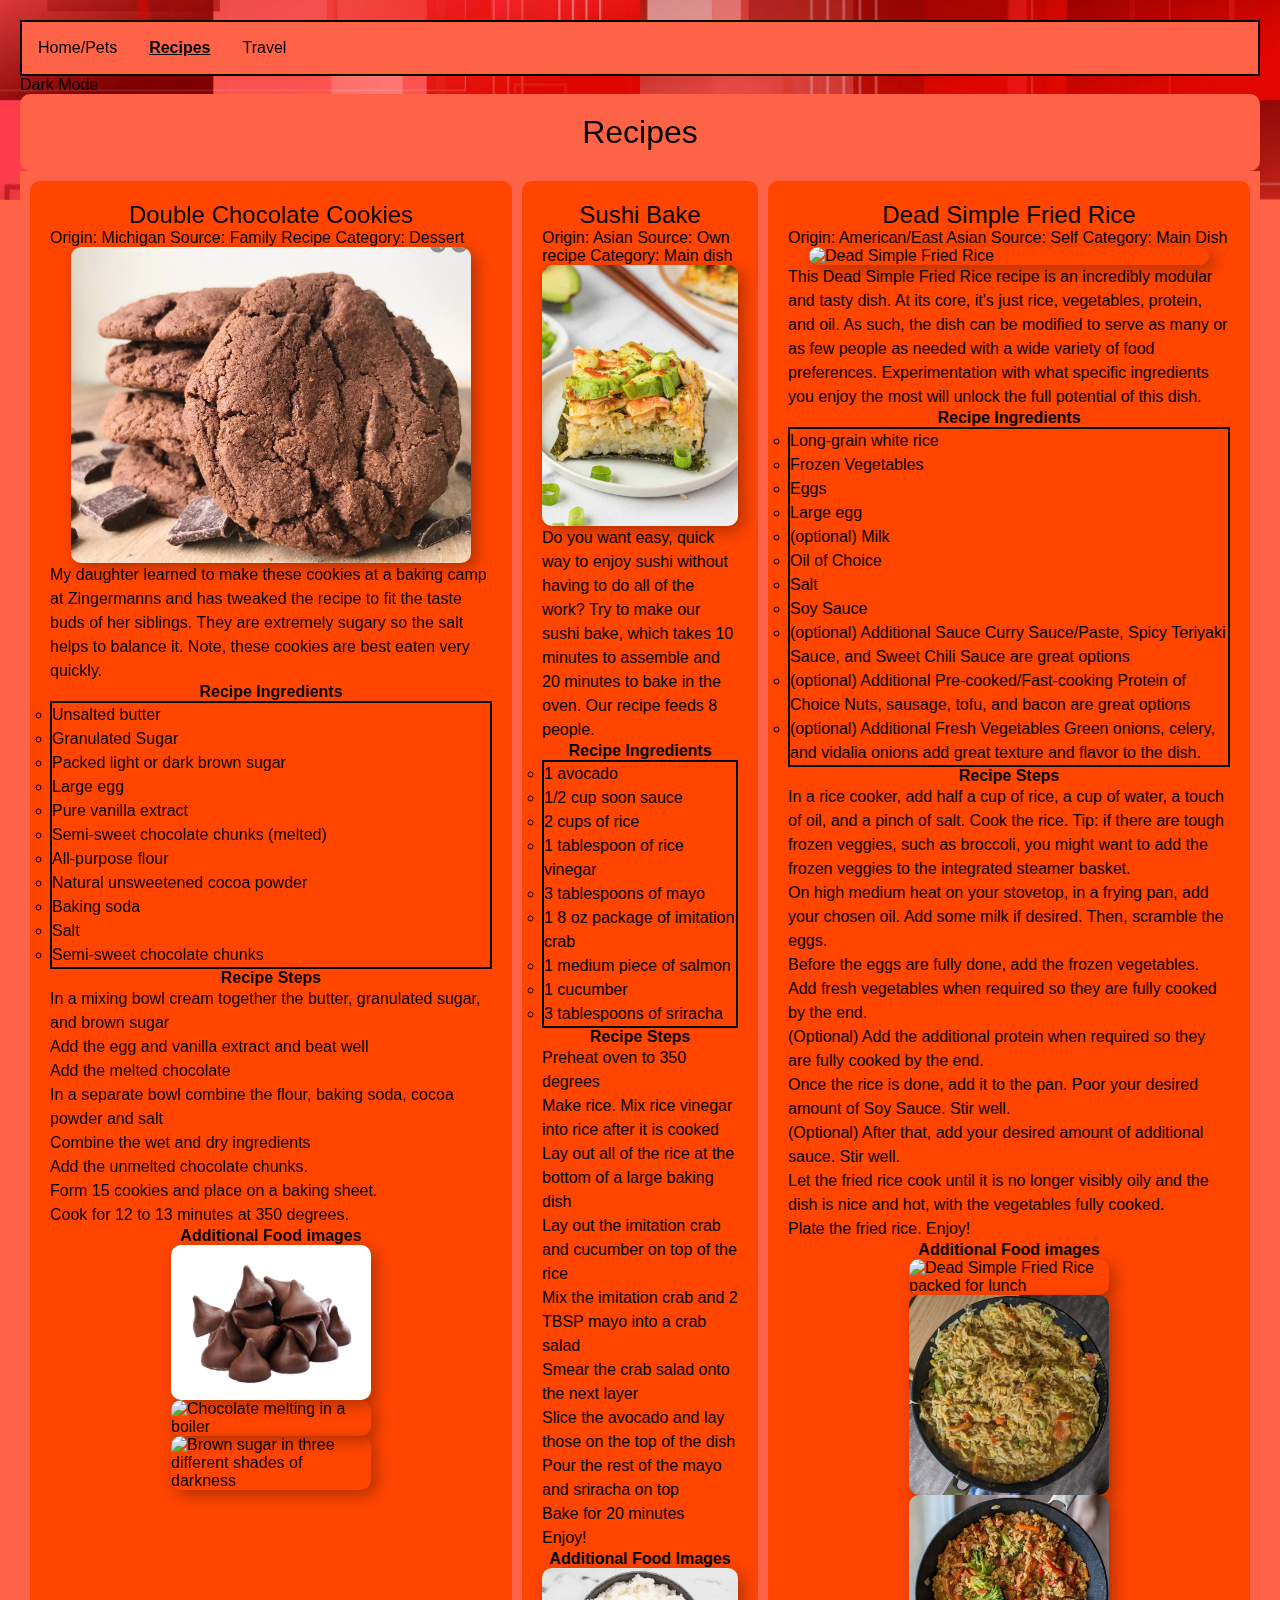
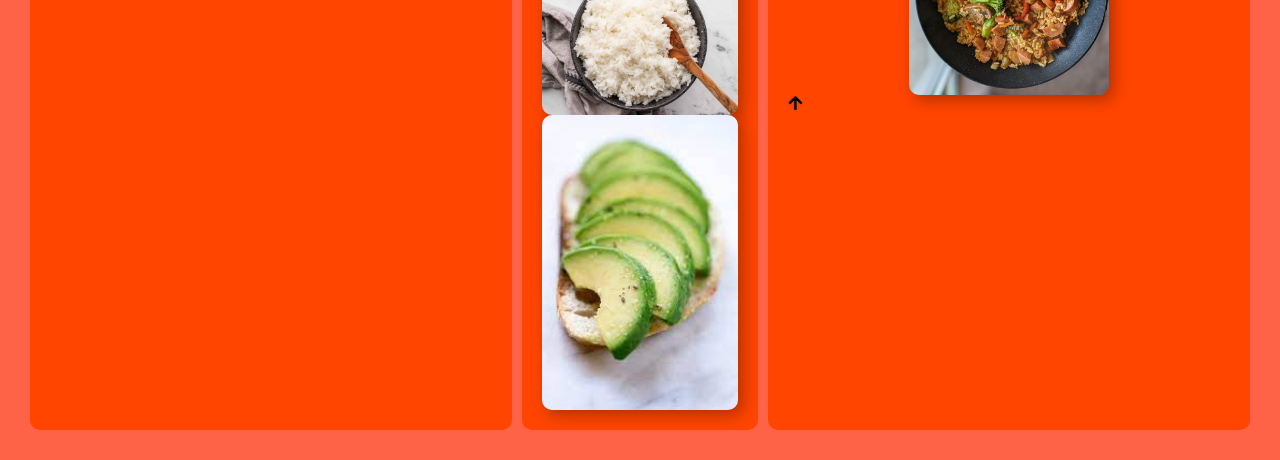
==== commit 3afb6f8d: "web" ====
--- a/recipes.html
+++ b/recipes.html
@@ -6,8 +6,9 @@
     <title>Recipes</title>
     <link rel="stylesheet" href="CSS/reset.css">
     <link rel="stylesheet" href="CSS/style.css">
+    <link rel="stylesheet" href="https://cdnjs.cloudflare.com/ajax/libs/font-awesome/5.15.3/css/all.min.css">
 </head>
-<body>
+<body id = "top">
     <a href="#main" id = "skip">Skip to Main Content</a>
     <nav>
         <ul>
@@ -153,6 +154,9 @@
                     <img src="images/dead-simple-fried-rice-3.jpg" width = "200" alt="An additional photo of the Dead Simple Fried Rice in a frying pan">
     
                     <!-- Tristan Goodell -->
+                    <a href="#top">
+                        <i class="fas fa-arrow-up"></i>
+                    </a>
     
                 </div>
             </div>
--- a/CSS/style.css
+++ b/CSS/style.css
@@ -63,7 +63,7 @@
     grid-template-columns: repeat(2, 1fr);
     gap: 10px;
     padding: 10px;
-    background-color: #ff6347; /* Tomato color */
+    background-color: #ff6347;
 }
 
 .grid-container > div {
@@ -123,7 +123,7 @@
 }
 
 body {
-    font-family: Arial, sans-serif; 
+    font-family: 'Roboto', sans-serif;
     background-color: #ff6347; 
     color: black; 
     padding: 20px;
@@ -221,4 +221,47 @@
 
 .dark-mode .grid-container {
     background-color: #333;
+}
+
+#skip {
+    position: absolute;
+    top: -40px;
+    left: 0;
+    background: #000;
+    color: #fff;
+    padding: 8px;
+    z-index: 100;
+    transition: top 1s ease-in-out;
+}
+
+#skip:focus {
+    top: 0;
+}
+
+@media screen and (min-width: 1200px) {
+    .grid-container {
+        grid-template-columns: repeat(5, 1fr);
+    }
+}
+
+body::before {
+    content: "";
+    position: fixed;
+    top: 0;
+    left: 0;
+    height: 200px;
+    width: 100%;
+    background-image: url('../images/red.jpeg');
+    background-size: cover;
+    background-position: center;
+    z-index: -1; 
+}
+
+@media (prefers-reduced-motion: reduce) {
+    * {
+        animation-duration: 0.01ms !important;
+        animation-iteration-count: 1 !important;
+        transition-duration: 0.01ms !important;
+        scroll-behavior: auto !important;
+    }
 }